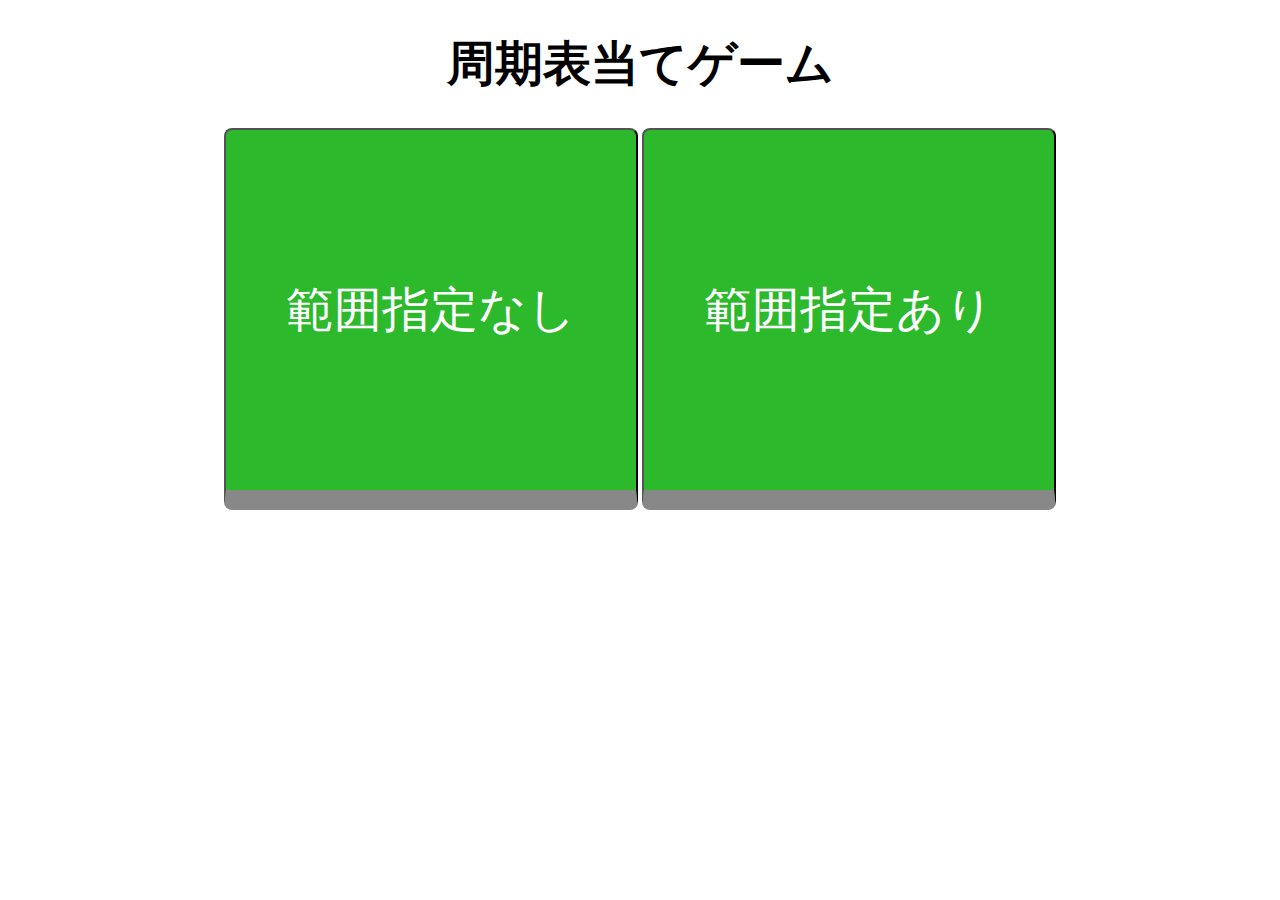
==== periodictable.html @ 38dbdc1e "Update periodictable.html" ====
<!DOCTYPE html>
<html lang="ja">
    <head>
        <link rel="shortcut icon" href="favicon.ico">
        <meta charset="UTF-8"/>
        <link rel="stylesheet" href="style.css">
        <title>周期表当てゲーム</title>

    </head>
    <body>
        <audio id="tadawav" src="tada.wav"preload="auto"></audio>
        <audio id="vanwav" src="van.wav"preload="auto"></audio>
        <script src="./javascript.js">
        </script>
        <div id="gamenn1">
            <h1 class="title">周期表当てゲーム</h1>
            <div class="buttontyuuou">
                <input type="button" value="範囲指定なし" class="btn1" onclick="button1click()"/>
                <input type="button" value="範囲指定あり" class="btn1" onclick="button2click()"/>
            </div>
        </div>
        <div id="gamenn2">
            <div class="hyou">
            <div id="matigaeta">間違えた数：0</div>
            <div id="seikaisita">正解した数：0</div>
            <div id="nokori">残り0問</div></div>
            <div class="wakusen">&nbsp;</div>
<br>        <div class="kotaediv">
                    <h3 class="setumei">正解するとここに表示されます</h3>
                    <h2 class="kotaebanngou" id="kotaebanngou">&nbsp;</h2>
                    <h1 class="kotae" id="kotae">&nbsp;</h1>
                    <h2 class="kotaename" id="kotaename">&nbsp;</h2>
            </div><div class="syuukihyou">
            <div style="display: inline-block; _display: inline; margin-right: 710px;">
            <input type="button" value=" 1 " class="btn21" onclick="clicknow('1')"/></div>
            <input type="button" value=" 2 " class="btn21" onclick="clicknow('2')"/><br>
            <input type="button" value=" 3 " class="btn21" onclick="clicknow('3')"/>
            <div style="display: inline-block; _display: inline; margin-right: 444px;">
            <input type="button" value=" 4 " class="btn21" onclick="clicknow('4')"/></div>
            <input type="button" value=" 5 " class="btn21" onclick="clicknow('5')"/>
            <input type="button" value=" 6 " class="btn21" onclick="clicknow('6')"/>
            <input type="button" value=" 7 " class="btn21" onclick="clicknow('7')"/>
            <input type="button" value=" 8 " class="btn21" onclick="clicknow('8')"/>
            <input type="button" value=" 9 " class="btn21" onclick="clicknow('9')"/>
            <input type="button" value="10 " class="btn22" onclick="clicknow('10')"/><br>
            <input type="button" value="11 " class="btn22" onclick="clicknow('11')"/>
            <div style="display: inline-block; _display: inline; margin-right: 445px;">
            <input type="button" value="12 " class="btn22" onclick="clicknow('12')"/></div>
            <input type="button" value="13 " class="btn22" onclick="clicknow('13')"/>
            <input type="button" value="14 " class="btn22" onclick="clicknow('14')"/>
            <input type="button" value="15 " class="btn22" onclick="clicknow('15')"/>
            <input type="button" value="16 " class="btn22" onclick="clicknow('16')"/>
            <input type="button" value="17 " class="btn22" onclick="clicknow('17')"/>
            <input type="button" value="18 " class="btn22" onclick="clicknow('18')"/><br>
            <input type="button" value="19 " class="btn22" onclick="clicknow('19')"/>
            <input type="button" value="20 " class="btn22" onclick="clicknow('20')"/>
            <input type="button" value="21 " class="btn22" onclick="clicknow('21')"/>
            <input type="button" value="22 " class="btn22" onclick="clicknow('22')"/>
            <input type="button" value="23 " class="btn22" onclick="clicknow('23')"/>
            <input type="button" value="24 " class="btn22" onclick="clicknow('24')"/>
            <input type="button" value="25 " class="btn22" onclick="clicknow('25')"/>
            <input type="button" value="26 " class="btn22" onclick="clicknow('26')"/>
            <input type="button" value="27 " class="btn22" onclick="clicknow('27')"/>
            <input type="button" value="28 " class="btn22" onclick="clicknow('28')"/>
            <input type="button" value="29 " class="btn22" onclick="clicknow('29')"/>
            <input type="button" value="30 " class="btn22" onclick="clicknow('30')"/>
            <input type="button" value="31 " class="btn22" onclick="clicknow('31')"/>
            <input type="button" value="32 " class="btn22" onclick="clicknow('32')"/>
            <input type="button" value="33 " class="btn22" onclick="clicknow('33')"/>
            <input type="button" value="34 " class="btn22" onclick="clicknow('34')"/>
            <input type="button" value="35 " class="btn22" onclick="clicknow('35')"/>
            <input type="button" value="36 " class="btn22" onclick="clicknow('36')"/><br>
            <input type="button" value="37 " class="btn22" onclick="clicknow('37')"/>
            <input type="button" value="38 " class="btn22" onclick="clicknow('38')"/>
            <input type="button" value="39 " class="btn22" onclick="clicknow('39')"/>
            <input type="button" value="40 " class="btn22" onclick="clicknow('40')"/>
            <input type="button" value="41 " class="btn22" onclick="clicknow('41')"/>
            <input type="button" value="42 " class="btn22" onclick="clicknow('42')"/>
            <input type="button" value="43 " class="btn22" onclick="clicknow('43')"/>
            <input type="button" value="44 " class="btn22" onclick="clicknow('44')"/>
            <input type="button" value="45 " class="btn22" onclick="clicknow('45')"/>
            <input type="button" value="46 " class="btn22" onclick="clicknow('46')"/>
            <input type="button" value="47 " class="btn22" onclick="clicknow('47')"/>
            <input type="button" value="48 " class="btn22" onclick="clicknow('48')"/>
            <input type="button" value="49 " class="btn22" onclick="clicknow('49')"/>
            <input type="button" value="50 " class="btn22" onclick="clicknow('50')"/>
            <input type="button" value="51 " class="btn22" onclick="clicknow('51')"/>
            <input type="button" value="52 " class="btn22" onclick="clicknow('52')"/>
            <input type="button" value="53 " class="btn22" onclick="clicknow('53')"/>
            <input type="button" value="54 " class="btn22" onclick="clicknow('54')"/><br>
            <input type="button" value="55 " class="btn22" onclick="clicknow('55')"/>
            <input type="button" value="56 " class="btn22" onclick="clicknow('56')"/>
            <input type="button" value="La " class="btn22r"/>
            <input type="button" value="72 " class="btn22" onclick="clicknow('72')"/>
            <input type="button" value="73 " class="btn22" onclick="clicknow('73')"/>
            <input type="button" value="74 " class="btn22" onclick="clicknow('74')"/>
            <input type="button" value="75 " class="btn22" onclick="clicknow('75')"/>
            <input type="button" value="76 " class="btn22" onclick="clicknow('76')"/>
            <input type="button" value="77 " class="btn22" onclick="clicknow('77')"/>
            <input type="button" value="78 " class="btn22" onclick="clicknow('78')"/>
            <input type="button" value="79 " class="btn22" onclick="clicknow('79')"/>
            <input type="button" value="80 " class="btn22" onclick="clicknow('80')"/>
            <input type="button" value="81 " class="btn22" onclick="clicknow('81')"/>
            <input type="button" value="82 " class="btn22" onclick="clicknow('82')"/>
            <input type="button" value="83 " class="btn22" onclick="clicknow('83')"/>
            <input type="button" value="84 " class="btn22" onclick="clicknow('84')"/>
            <input type="button" value="85 " class="btn22" onclick="clicknow('85')"/>
            <input type="button" value="86 " class="btn22" onclick="clicknow('86')"/><br>
            <input type="button" value="87 " class="btn22" onclick="clicknow('87')"/>
            <input type="button" value="88 " class="btn22" onclick="clicknow('88')"/>
            <input type="button" value="Ac " class="btn22r2" />
            <input type="button" value="104" class="btn2" onclick="clicknow('104')"/>
            <input type="button" value="105" class="btn2" onclick="clicknow('105')"/>
            <input type="button" value="106" class="btn2" onclick="clicknow('106')"/>
            <input type="button" value="107" class="btn2" onclick="clicknow('107')"/>
            <input type="button" value="108" class="btn2" onclick="clicknow('108')"/>
            <input type="button" value="109" class="btn2" onclick="clicknow('109')"/>
            <input type="button" value="110" class="btn2" onclick="clicknow('110')"/>
            <input type="button" value="111" class="btn2" onclick="clicknow('111')"/>
            <input type="button" value="112 " class="btn2" onclick="clicknow('112')"/>
            <input type="button" value="113" class="btn2" onclick="clicknow('113')"/>
            <input type="button" value="114" class="btn2" onclick="clicknow('114')"/>
            <input type="button" value="115 " class="btn2" onclick="clicknow('115')"/>
            <input type="button" value="116" class="btn2" onclick="clicknow('116')"/>
            <input type="button" value="117" class="btn2" onclick="clicknow('117')"/>
            <input type="button" value="118" class="btn2" onclick="clicknow('118')"/><br><br>
            <input type="button" value="57 " class="btn22rr" onclick="clicknow('57')"/>
            <input type="button" value="58 " class="btn22rr" onclick="clicknow('58')"/>
            <input type="button" value="59 " class="btn22rr" onclick="clicknow('59')"/>
            <input type="button" value="60 " class="btn22rr" onclick="clicknow('60')"/>
            <input type="button" value="61 " class="btn22rr" onclick="clicknow('61')"/>
            <input type="button" value="62 " class="btn22rr" onclick="clicknow('62')"/>
            <input type="button" value="63 " class="btn22rr" onclick="clicknow('63')"/>
            <input type="button" value="64 " class="btn22rr" onclick="clicknow('64')"/>
            <input type="button" value="65 " class="btn22rr" onclick="clicknow('65')"/>
            <input type="button" value="66 " class="btn22rr" onclick="clicknow('66')"/>
            <input type="button" value="67 " class="btn22rr" onclick="clicknow('67')"/>
            <input type="button" value="68 " class="btn22rr" onclick="clicknow('68')"/>
            <input type="button" value="69 " class="btn22rr" onclick="clicknow('69')"/>
            <input type="button" value="70 " class="btn22rr" onclick="clicknow('70')"/>
            <input type="button" value="71 " class="btn22rr" onclick="clicknow('71')"/><br>
            <input type="button" value="89 " class="btn22rr2" onclick="clicknow('89')"/>
            <input type="button" value="90 " class="btn22rr2" onclick="clicknow('90')"/>
            <input type="button" value="91 " class="btn22rr2" onclick="clicknow('91')"/>
            <input type="button" value="92 " class="btn22rr2" onclick="clicknow('92')"/>
            <input type="button" value="93 " class="btn22rr2" onclick="clicknow('93')"/>
            <input type="button" value="94 " class="btn22rr2" onclick="clicknow('94')"/>
            <input type="button" value="95 " class="btn22rr2" onclick="clicknow('95')"/>
            <input type="button" value="96 " class="btn22rr2" onclick="clicknow('96')"/>
            <input type="button" value="97 " class="btn22rr2" onclick="clicknow('97')"/>
            <input type="button" value="98 " class="btn22rr2" onclick="clicknow('98')"/>
            <input type="button" value="99 " class="btn22rr2" onclick="clicknow('99')"/>
            <input type="button" value="100" class="btn2r" onclick="clicknow('100')"/>
            <input type="button" value="101" class="btn2r" onclick="clicknow('101')"/>
            <input type="button" value="102" class="btn2r" onclick="clicknow('102')"/>
            <input type="button" value="103" class="btn2r" onclick="clicknow('103')"/><br>
            <a href="周期表当てゲーム.html" class="btn3">戻る</a>
            </div>
        </div>
        <div id="gamenn3">
            <h1 id="matigaeta2">間違えた数：0</h1>
            <h1 id="seikai2">正解した数：0</h1>
            <h1 id="jikan2">かかった時間：0時間0分0秒</h1>
            <a href="https://legrs.github.io/periodictable/periodictable.html" class="btn3">最初に戻る</a>
        </div>
    </body>
</html>
---- style.css ----
@charset "utf-8";



body{
	overflow:hidden;
}

.title{
    font-size: 300%;
    text-align: center;
}

.btn1{
    font-size:300%;
    margin:auto;
	display: inline;
	padding:80px 60px;
	color: #fff;
	text-decoration: none;
	text-align: center;
	line-height:200px;
	background-color: rgb(44, 185, 44);
	border-radius: 8px;
	transition: all 400ms;
	border-bottom: 20px solid #888;
	position:relative;
	top: 0px;

}
.btn1:hover{
	background-color: rgb(115, 194, 115);
	color:#555;
	cursor: pointer;
}
.btn1:active{
	border-bottom: 0px solid #888;
		position:relative;
	top: 20px;
	transition: all 100ms;
}


.buttontyuuou{
    text-align:center;
}

.btn2{
	margin: 0px 0px;
	padding:8px 6.4px;
	color: #fff;
	text-decoration: none;
	text-align: center;
	line-height:30px;
	background-color: #1e90ff;
	transition: background-color 300ms 0s;
	position:relative;
	top: 0px;

}
.btn2:hover{
	background-color: rgb(138, 202, 255);
	color:#555;
	cursor: pointer;
}
.btn2:active{
	position:relative;
	transition: all 100ms;
}

.btn21{
	margin: 0px 0px;
	padding:8px 10px;
	color: #fff;
	text-decoration: none;
	text-align: center;
	line-height:30px;
	background-color: #1e90ff;
	transition: background-color 300ms 0s;
	position:relative;
	top: 0px;

}
.btn21:hover{
	background-color: rgb(138, 202, 255);
	color:#555;
	cursor: pointer;
}
.btn21:active{
	position:relative;
	transition: all 100ms;
}

.btn22{
	margin: 0px 0px;
	padding:8px 8.2px;
	color: #fff;
	text-decoration: none;
	text-align: center;
	line-height:30px;
	background-color: #1e90ff;
	transition: background-color 300ms 0s;
	position:relative;
	top: 0px;

}
.btn22:hover{
	background-color: rgb(138, 202, 255);
	color:#555;
	cursor: pointer;
}
.btn22:active{
	position:relative;
	transition: all 100ms;
}

.btn3{
    font-size:100%;
    margin:auto;
	display: inline;
	padding:5px 10px;
	color: #fff;
	text-decoration: none;
	text-align: center;
	line-height:20px;
	background-color: rgb(44, 185, 44);
	border-radius: 4px;
	transition: all 400ms;
	border-bottom: 5px solid #888;
	position:relative;
	top: 5px;

}
.btn3:hover{
	background-color: rgb(115, 194, 115);
	color:#555;
	cursor: pointer;
}
.btn3:active{
	border-bottom: 0px solid #888;
		position:relative;
	top: 10px;
	transition: all 100ms;
}

.kotaediv{
	position: relative;
	left: 550px;
	bottom: 270px;
}

.kotae{
	font-size: 300%;
	position: relative;
	left: 75px;
}

.kotaebanngou{
	position: relative;
	top: 50px;
	left: 60px;
}
.kotaename{
	position: relative;
	font-size: 110%;
	left: 40px;
	bottom: 40px;
}

.syuukihyou{
	position: relative;
	bottom: 370px;
}

.btn22r{
	margin: 0px 0px;
	padding:8px 8.2px;
	color: #fff;
	text-decoration: none;
	text-align: center;
	line-height:30px;
	background-color: #c74242;
	transition: background-color 300ms 0s;
	position:relative;
	top: 0px;

}

.btn22rr{
	margin: 0px 0px;
	padding:8px 8.2px;
	color: #fff;
	text-decoration: none;
	text-align: center;
	line-height:30px;
	background-color: #c74242;
	transition: background-color 300ms 0s;
	position:relative;
	top: 0px;

}
.btn22rr:hover{
	background-color: #f2958d;
	color:#555;
	cursor: pointer;
}
.btn22rr:active{
	position:relative;
	transition: all 100ms;
}

.btn22r2{
	margin: 0px 0px;
	padding:8px 8.2px;
	color: #fff;
	text-decoration: none;
	text-align: center;
	line-height:30px;
	background-color: #3ebd42;
	transition: background-color 300ms 0s;
	position:relative;
	top: 0px;

}

.btn22rr2{
	margin: 0px 0px;
	padding:8px 8.2px;
	color: #fff;
	text-decoration: none;
	text-align: center;
	line-height:30px;
	background-color: #3ebd42;
	transition: background-color 300ms 0s;
	position:relative;
	top: 0px;

}
.btn22rr2:hover{
	background-color: #a5e6a7;
	color:#555;
	cursor: pointer;
}
.btn22rr2:active{
	position:relative;
	transition: all 100ms;
}

.btn2r{
	margin: 0px 0px;
	padding:8px 6.4px;
	color: #fff;
	text-decoration: none;
	text-align: center;
	line-height:30px;
	background-color: #3ebd42;
	transition: background-color 300ms 0s;
	position:relative;
	top: 0px;

}
.btn2r:hover{
	background-color: #a5e6a7;
	color:#555;
	cursor: pointer;
}
.btn2r:active{
	position:relative;
	transition: all 100ms;
}


#sakujo{
	position: relative;
	font-size: 200%;
	top: 30px;
	left: 200px;
}

.hyou{
	position: relative;
	left: 300px;
}

.setumei{

	position: relative;
	top: 60px;
}

.wakusen{
	position: relative;
	display: inline;
	size: 50%;
	border: 5px  solid #3defff;
	background-color: #3defff;
	left: 585px;
	bottom: 90px;
	padding: 40px 70px;
}
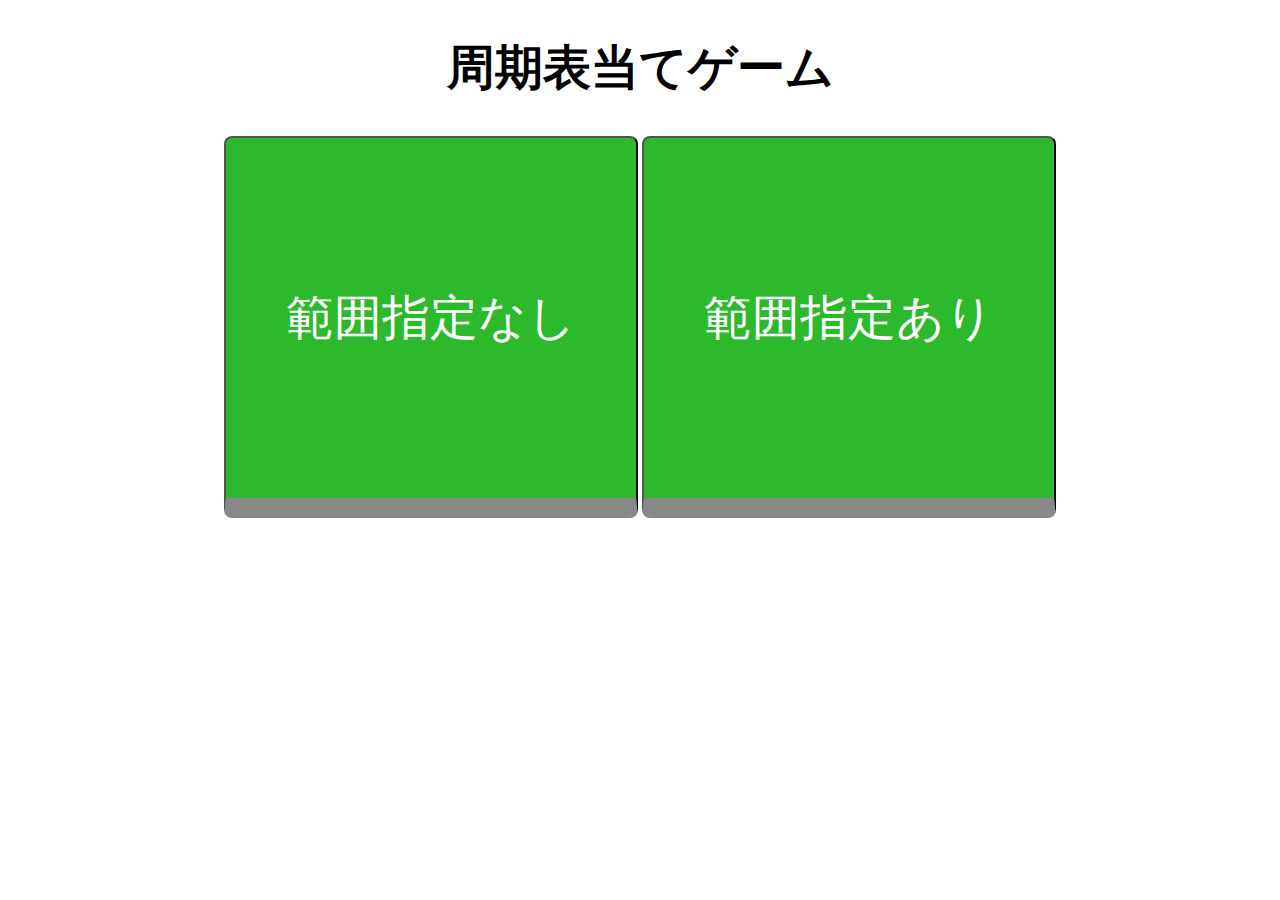
==== commit 73db01df: "Update periodictable.html" ====
--- a/periodictable.html
+++ b/periodictable.html
@@ -3,6 +3,7 @@
     <head>
         <link rel="shortcut icon" href="favicon.ico">
         <meta charset="UTF-8"/>
+        <link rel="stylesheet" href="sanitize.css">
         <link rel="stylesheet" href="style.css">
         <title>周期表当てゲーム</title>
 
@@ -154,7 +155,7 @@
             <input type="button" value="101" class="btn2r" onclick="clicknow('101')"/>
             <input type="button" value="102" class="btn2r" onclick="clicknow('102')"/>
             <input type="button" value="103" class="btn2r" onclick="clicknow('103')"/><br>
-            <a href="周期表当てゲーム.html" class="btn3">戻る</a>
+            <a href="https://legrs.github.io/periodictable/periodictable.html" class="btn3">戻る</a>
             </div>
         </div>
         <div id="gamenn3">
--- a/sanitize.css
+++ b/sanitize.css
@@ -0,0 +1,566 @@
+/* Document
+ * ========================================================================== */
+
+/**
+ * Add border box sizing in all browsers (opinionated).
+ */
+
+*,
+::before,
+::after {
+  box-sizing: border-box;
+}
+
+/**
+ * 1. Add text decoration inheritance in all browsers (opinionated).
+ * 2. Add vertical alignment inheritance in all browsers (opinionated).
+ */
+
+::before,
+::after {
+  text-decoration: inherit; /* 1 */
+  vertical-align: inherit; /* 2 */
+}
+
+/**
+ * 1. Use the default cursor in all browsers (opinionated).
+ * 2. Change the line height in all browsers (opinionated).
+ * 3. Use a 4-space tab width in all browsers (opinionated).
+ * 4. Remove the grey highlight on links in iOS (opinionated).
+ * 5. Prevent adjustments of font size after orientation changes in
+ *    IE on Windows Phone and in iOS.
+ * 6. Breaks words to prevent overflow in all browsers (opinionated).
+ */
+
+html {
+  cursor: default; /* 1 */
+  line-height: 1.5; /* 2 */
+  -moz-tab-size: 4; /* 3 */
+  tab-size: 4; /* 3 */
+  -webkit-tap-highlight-color: transparent /* 4 */;
+  -ms-text-size-adjust: 100%; /* 5 */
+  -webkit-text-size-adjust: 100%; /* 5 */
+  word-break: break-word; /* 6 */
+}
+
+/* Sections
+ * ========================================================================== */
+
+/**
+ * Remove the margin in all browsers (opinionated).
+ */
+
+body {
+  margin: 0;
+}
+
+/**
+ * Correct the font size and margin on `h1` elements within `section` and
+ * `article` contexts in Chrome, Edge, Firefox, and Safari.
+ */
+
+h1 {
+  font-size: 2em;
+  margin: 0.67em 0;
+}
+
+/* Grouping content
+ * ========================================================================== */
+
+/**
+ * Remove the margin on nested lists in Chrome, Edge, IE, and Safari.
+ */
+
+dl dl,
+dl ol,
+dl ul,
+ol dl,
+ul dl {
+  margin: 0;
+}
+
+/**
+ * Remove the margin on nested lists in Edge 18- and IE.
+ */
+
+ol ol,
+ol ul,
+ul ol,
+ul ul {
+  margin: 0;
+}
+
+/**
+ * 1. Add the correct sizing in Firefox.
+ * 2. Show the overflow in Edge 18- and IE.
+ */
+
+hr {
+  height: 0; /* 1 */
+  overflow: visible; /* 2 */
+}
+
+/**
+ * Add the correct display in IE.
+ */
+
+main {
+  display: block;
+}
+
+/**
+ * Remove the list style on navigation lists in all browsers (opinionated).
+ */
+
+nav ol,
+nav ul {
+  list-style: none;
+  padding: 0;
+}
+
+/**
+ * 1. Correct the inheritance and scaling of font size in all browsers.
+ * 2. Correct the odd `em` font sizing in all browsers.
+ */
+
+pre {
+  font-family: monospace, monospace; /* 1 */
+  font-size: 1em; /* 2 */
+}
+
+/* Text-level semantics
+ * ========================================================================== */
+
+/**
+ * Remove the gray background on active links in IE 10.
+ */
+
+a {
+  background-color: transparent;
+}
+
+/**
+ * Add the correct text decoration in Edge 18-, IE, and Safari.
+ */
+
+abbr[title] {
+  text-decoration: underline;
+  text-decoration: underline dotted;
+}
+
+/**
+ * Add the correct font weight in Chrome, Edge, and Safari.
+ */
+
+b,
+strong {
+  font-weight: bolder;
+}
+
+/**
+ * 1. Correct the inheritance and scaling of font size in all browsers.
+ * 2. Correct the odd `em` font sizing in all browsers.
+ */
+
+code,
+kbd,
+samp {
+  font-family: monospace, monospace; /* 1 */
+  font-size: 1em; /* 2 */
+}
+
+/**
+ * Add the correct font size in all browsers.
+ */
+
+small {
+  font-size: 80%;
+}
+
+/* Embedded content
+ * ========================================================================== */
+
+/*
+ * Change the alignment on media elements in all browsers (opinionated).
+ */
+
+audio,
+canvas,
+iframe,
+img,
+svg,
+video {
+  vertical-align: middle;
+}
+
+/**
+ * Add the correct display in IE 9-.
+ */
+
+audio,
+video {
+  display: inline-block;
+}
+
+/**
+ * Add the correct display in iOS 4-7.
+ */
+
+audio:not([controls]) {
+  display: none;
+  height: 0;
+}
+
+/**
+ * Remove the border on iframes in all browsers (opinionated).
+ */
+
+iframe {
+  border-style: none;
+}
+
+/**
+ * Remove the border on images within links in IE 10-.
+ */
+
+img {
+  border-style: none;
+}
+
+/**
+ * Change the fill color to match the text color in all browsers (opinionated).
+ */
+
+svg:not([fill]) {
+  fill: currentColor;
+}
+
+/**
+ * Hide the overflow in IE.
+ */
+
+svg:not(:root) {
+  overflow: hidden;
+}
+
+/* Tabular data
+ * ========================================================================== */
+
+/**
+ * Collapse border spacing in all browsers (opinionated).
+ */
+
+table {
+  border-collapse: collapse;
+}
+
+/* Forms
+ * ========================================================================== */
+
+/**
+ * Remove the margin on controls in Safari.
+ */
+
+button,
+input,
+select {
+  margin: 0;
+}
+
+/**
+ * 1. Show the overflow in IE.
+ * 2. Remove the inheritance of text transform in Edge 18-, Firefox, and IE.
+ */
+
+button {
+  overflow: visible; /* 1 */
+  text-transform: none; /* 2 */
+}
+
+/**
+ * Correct the inability to style buttons in iOS and Safari.
+ */
+
+button,
+[type="button"],
+[type="reset"],
+[type="submit"] {
+  -webkit-appearance: button;
+}
+
+/**
+ * 1. Change the inconsistent appearance in all browsers (opinionated).
+ * 2. Correct the padding in Firefox.
+ */
+
+fieldset {
+  border: 1px solid #a0a0a0; /* 1 */
+  padding: 0.35em 0.75em 0.625em; /* 2 */
+}
+
+/**
+ * Show the overflow in Edge 18- and IE.
+ */
+
+input {
+  overflow: visible;
+}
+
+/**
+ * 1. Correct the text wrapping in Edge 18- and IE.
+ * 2. Correct the color inheritance from `fieldset` elements in IE.
+ */
+
+legend {
+  color: inherit; /* 2 */
+  display: table; /* 1 */
+  max-width: 100%; /* 1 */
+  white-space: normal; /* 1 */
+}
+
+/**
+ * 1. Add the correct display in Edge 18- and IE.
+ * 2. Add the correct vertical alignment in Chrome, Edge, and Firefox.
+ */
+
+progress {
+  display: inline-block; /* 1 */
+  vertical-align: baseline; /* 2 */
+}
+
+/**
+ * Remove the inheritance of text transform in Firefox.
+ */
+
+select {
+  text-transform: none;
+}
+
+/**
+ * 1. Remove the margin in Firefox and Safari.
+ * 2. Remove the default vertical scrollbar in IE.
+ * 3. Change the resize direction in all browsers (opinionated).
+ */
+
+textarea {
+  margin: 0; /* 1 */
+  overflow: auto; /* 2 */
+  resize: vertical; /* 3 */
+}
+
+/**
+ * Remove the padding in IE 10-.
+ */
+
+[type="checkbox"],
+[type="radio"] {
+  padding: 0;
+}
+
+/**
+ * 1. Correct the odd appearance in Chrome, Edge, and Safari.
+ * 2. Correct the outline style in Safari.
+ */
+
+[type="search"] {
+  -webkit-appearance: textfield; /* 1 */
+  outline-offset: -2px; /* 2 */
+}
+
+/**
+ * Correct the cursor style of increment and decrement buttons in Safari.
+ */
+
+::-webkit-inner-spin-button,
+::-webkit-outer-spin-button {
+  height: auto;
+}
+
+/**
+ * Correct the text style of placeholders in Chrome, Edge, and Safari.
+ */
+
+::-webkit-input-placeholder {
+  color: inherit;
+  opacity: 0.54;
+}
+
+/**
+ * Remove the inner padding in Chrome, Edge, and Safari on macOS.
+ */
+
+::-webkit-search-decoration {
+  -webkit-appearance: none;
+}
+
+/**
+ * 1. Correct the inability to style upload buttons in iOS and Safari.
+ * 2. Change font properties to `inherit` in Safari.
+ */
+
+::-webkit-file-upload-button {
+  -webkit-appearance: button; /* 1 */
+  font: inherit; /* 2 */
+}
+
+/**
+ * Remove the inner border and padding of focus outlines in Firefox.
+ */
+
+::-moz-focus-inner {
+  border-style: none;
+  padding: 0;
+}
+
+/**
+ * Restore the focus outline styles unset by the previous rule in Firefox.
+ */
+
+:-moz-focusring {
+  outline: 1px dotted ButtonText;
+}
+
+/**
+ * Remove the additional :invalid styles in Firefox.
+ */
+
+:-moz-ui-invalid {
+  box-shadow: none;
+}
+
+/* Interactive
+ * ========================================================================== */
+
+/*
+ * Add the correct display in Edge 18- and IE.
+ */
+
+details {
+  display: block;
+}
+
+/*
+ * Add the correct styles in Edge 18-, IE, and Safari.
+ */
+
+dialog {
+  background-color: white;
+  border: solid;
+  color: black;
+  display: block;
+  height: -moz-fit-content;
+  height: -webkit-fit-content;
+  height: fit-content;
+  left: 0;
+  margin: auto;
+  padding: 1em;
+  position: absolute;
+  right: 0;
+  width: -moz-fit-content;
+  width: -webkit-fit-content;
+  width: fit-content;
+}
+
+dialog:not([open]) {
+  display: none;
+}
+
+/*
+ * Add the correct display in all browsers.
+ */
+
+summary {
+  display: list-item;
+}
+
+/* Scripting
+ * ========================================================================== */
+
+/**
+ * Add the correct display in IE 9-.
+ */
+
+canvas {
+  display: inline-block;
+}
+
+/**
+ * Add the correct display in IE.
+ */
+
+template {
+  display: none;
+}
+
+/* User interaction
+ * ========================================================================== */
+
+/*
+ * 1. Remove the tapping delay in IE 10.
+ * 2. Remove the tapping delay on clickable elements
+      in all browsers (opinionated).
+ */
+
+a,
+area,
+button,
+input,
+label,
+select,
+summary,
+textarea,
+[tabindex] {
+  -ms-touch-action: manipulation; /* 1 */
+  touch-action: manipulation; /* 2 */
+}
+
+/**
+ * Add the correct display in IE 10-.
+ */
+
+[hidden] {
+  display: none;
+}
+
+/* Accessibility
+ * ========================================================================== */
+
+/**
+ * Change the cursor on busy elements in all browsers (opinionated).
+ */
+
+[aria-busy="true"] {
+  cursor: progress;
+}
+
+/*
+ * Change the cursor on control elements in all browsers (opinionated).
+ */
+
+[aria-controls] {
+  cursor: pointer;
+}
+
+/*
+ * Change the cursor on disabled, not-editable, or otherwise
+ * inoperable elements in all browsers (opinionated).
+ */
+
+[aria-disabled="true"],
+[disabled] {
+  cursor: not-allowed;
+}
+
+/*
+ * Change the display on visually hidden accessible elements
+ * in all browsers (opinionated).
+ */
+
+[aria-hidden="false"][hidden] {
+  display: initial;
+}
+
+[aria-hidden="false"][hidden]:not(:focus) {
+  clip: rect(0, 0, 0, 0);
+  position: absolute;
+}
--- a/style.css
+++ b/style.css
@@ -72,6 +72,7 @@
 	margin: 0px 0px;
 	padding:8px 10px;
 	color: #fff;
+	border-radius: 0px;
 	text-decoration: none;
 	text-align: center;
 	line-height:30px;
@@ -95,6 +96,7 @@
 	margin: 0px 0px;
 	padding:8px 8.2px;
 	color: #fff;
+	border-radius: 0px;
 	text-decoration: none;
 	text-align: center;
 	line-height:30px;
@@ -173,6 +175,7 @@
 }
 
 .btn22r{
+	border-radius: 0px;
 	margin: 0px 0px;
 	padding:8px 8.2px;
 	color: #fff;
@@ -187,6 +190,7 @@
 }
 
 .btn22rr{
+	border-radius: 0px;
 	margin: 0px 0px;
 	padding:8px 8.2px;
 	color: #fff;
@@ -210,6 +214,7 @@
 }
 
 .btn22r2{
+	border-radius: 0px;
 	margin: 0px 0px;
 	padding:8px 8.2px;
 	color: #fff;
@@ -224,6 +229,7 @@
 }
 
 .btn22rr2{
+	border-radius: 0px;
 	margin: 0px 0px;
 	padding:8px 8.2px;
 	color: #fff;
@@ -247,6 +253,7 @@
 }
 
 .btn2r{
+	border-radius: 0px;
 	margin: 0px 0px;
 	padding:8px 6.4px;
 	color: #fff;
@@ -297,4 +304,4 @@
 	left: 585px;
 	bottom: 90px;
 	padding: 40px 70px;
-}+}
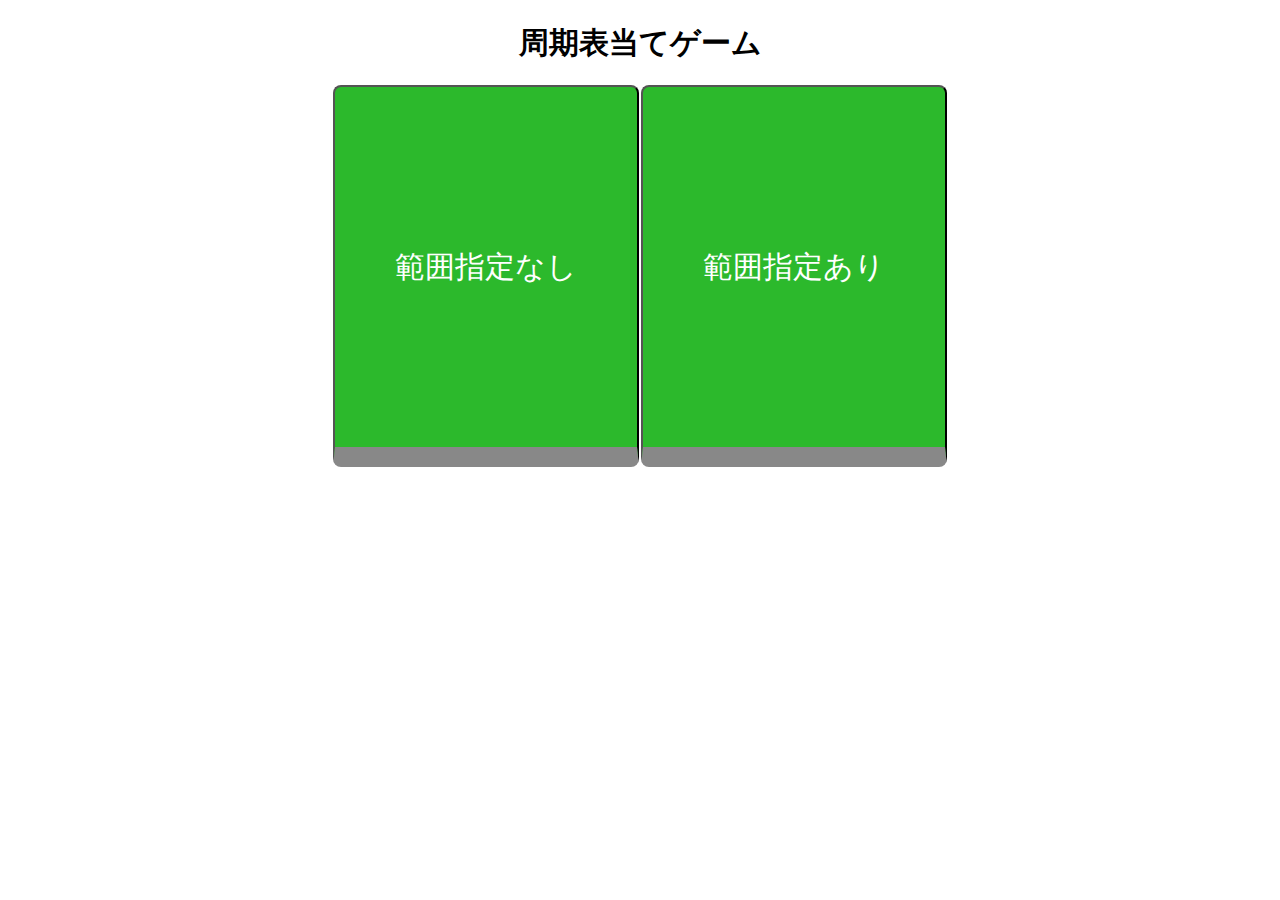
==== commit 90e4bd3e: "Update periodictable.html" ====
--- a/periodictable.html
+++ b/periodictable.html
@@ -32,11 +32,11 @@
                     <h1 class="kotae" id="kotae">&nbsp;</h1>
                     <h2 class="kotaename" id="kotaename">&nbsp;</h2>
             </div><div class="syuukihyou">
-            <div style="display: inline-block; _display: inline; margin-right: 710px;">
+            <div style="display: inline-block; _display: inline; margin-right: 67.7rem;">
             <input type="button" value=" 1 " class="btn21" onclick="clicknow('1')"/></div>
             <input type="button" value=" 2 " class="btn21" onclick="clicknow('2')"/><br>
             <input type="button" value=" 3 " class="btn21" onclick="clicknow('3')"/>
-            <div style="display: inline-block; _display: inline; margin-right: 444px;">
+            <div style="display: inline-block; _display: inline; margin-right: 42.3rem;">
             <input type="button" value=" 4 " class="btn21" onclick="clicknow('4')"/></div>
             <input type="button" value=" 5 " class="btn21" onclick="clicknow('5')"/>
             <input type="button" value=" 6 " class="btn21" onclick="clicknow('6')"/>
@@ -45,7 +45,7 @@
             <input type="button" value=" 9 " class="btn21" onclick="clicknow('9')"/>
             <input type="button" value="10 " class="btn22" onclick="clicknow('10')"/><br>
             <input type="button" value="11 " class="btn22" onclick="clicknow('11')"/>
-            <div style="display: inline-block; _display: inline; margin-right: 445px;">
+            <div style="display: inline-block; _display: inline; margin-right: 42.4rem;">
             <input type="button" value="12 " class="btn22" onclick="clicknow('12')"/></div>
             <input type="button" value="13 " class="btn22" onclick="clicknow('13')"/>
             <input type="button" value="14 " class="btn22" onclick="clicknow('14')"/>
--- a/style.css
+++ b/style.css
@@ -1,6 +1,8 @@
 @charset "utf-8";
 
-
+html {
+  font-size: 10px;
+}
 
 body{
 	overflow:hidden;
@@ -15,15 +17,15 @@
     font-size:300%;
     margin:auto;
 	display: inline;
-	padding:80px 60px;
-	color: #fff;
-	text-decoration: none;
-	text-align: center;
-	line-height:200px;
+	padding:8rem 6rem;
+	color: #fff;
+	text-decoration: none;
+	text-align: center;
+	line-height:20rem;
 	background-color: rgb(44, 185, 44);
-	border-radius: 8px;
+	border-radius: 0.8rem;
 	transition: all 400ms;
-	border-bottom: 20px solid #888;
+	border-bottom: 2rem solid #888;
 	position:relative;
 	top: 0px;
 
@@ -47,12 +49,13 @@
 
 .btn2{
 	margin: 0px 0px;
-	padding:8px 6.4px;
-	color: #fff;
-	text-decoration: none;
-	text-align: center;
-	line-height:30px;
+	padding:0.8rem 0.64rem;
+	color: #fff;
+	text-decoration: none;
+	text-align: center;
+	line-height:3rem;
 	background-color: #1e90ff;
+	border-radius:0px;
 	transition: background-color 300ms 0s;
 	position:relative;
 	top: 0px;
@@ -70,12 +73,12 @@
 
 .btn21{
 	margin: 0px 0px;
-	padding:8px 10px;
-	color: #fff;
-	border-radius: 0px;
-	text-decoration: none;
-	text-align: center;
-	line-height:30px;
+	padding:0.8rem 1rem;
+	color: #fff;
+	border-radius: 0px;
+	text-decoration: none;
+	text-align: center;
+	line-height:3rem;
 	background-color: #1e90ff;
 	transition: background-color 300ms 0s;
 	position:relative;
@@ -94,12 +97,12 @@
 
 .btn22{
 	margin: 0px 0px;
-	padding:8px 8.2px;
-	color: #fff;
-	border-radius: 0px;
-	text-decoration: none;
-	text-align: center;
-	line-height:30px;
+	padding:0.8rem 0.82rem;
+	color: #fff;
+	border-radius: 0px;
+	text-decoration: none;
+	text-align: center;
+	line-height:3rem;
 	background-color: #1e90ff;
 	transition: background-color 300ms 0s;
 	position:relative;
@@ -120,17 +123,17 @@
     font-size:100%;
     margin:auto;
 	display: inline;
-	padding:5px 10px;
-	color: #fff;
-	text-decoration: none;
-	text-align: center;
-	line-height:20px;
+	padding:0.5rem 1rem;
+	color: #fff;
+	text-decoration: none;
+	text-align: center;
+	line-height:2rem;
 	background-color: rgb(44, 185, 44);
-	border-radius: 4px;
+	border-radius: 0.4rem;
 	transition: all 400ms;
-	border-bottom: 5px solid #888;
-	position:relative;
-	top: 5px;
+	border-bottom: 0.5rem solid #888;
+	position:relative;
+	top:0.5rem;
 
 }
 .btn3:hover{
@@ -141,47 +144,49 @@
 .btn3:active{
 	border-bottom: 0px solid #888;
 		position:relative;
-	top: 10px;
+	top: 1rem;
 	transition: all 100ms;
 }
 
 .kotaediv{
 	position: relative;
-	left: 550px;
-	bottom: 270px;
+	left: 55rem;
+	bottom: 20rem;
 }
 
 .kotae{
-	font-size: 300%;
-	position: relative;
-	left: 75px;
+	font-size: 400%;
+	position: relative;
+	left: 7.5rem;
+	bottom: 4rem;
 }
 
 .kotaebanngou{
-	position: relative;
-	top: 50px;
-	left: 60px;
+	font-size: 170%;
+	position: relative;
+	bottom: 2rem;
+	left: 6rem;
 }
 .kotaename{
 	position: relative;
-	font-size: 110%;
-	left: 40px;
-	bottom: 40px;
+	font-size: 170%;
+	left: 3rem;
+	bottom: 6rem;
 }
 
 .syuukihyou{
 	position: relative;
-	bottom: 370px;
+	bottom: 32rem;
 }
 
 .btn22r{
 	border-radius: 0px;
 	margin: 0px 0px;
-	padding:8px 8.2px;
-	color: #fff;
-	text-decoration: none;
-	text-align: center;
-	line-height:30px;
+	padding:0.8rem 0.82rem;
+	color: #fff;
+	text-decoration: none;
+	text-align: center;
+	line-height:3rem;
 	background-color: #c74242;
 	transition: background-color 300ms 0s;
 	position:relative;
@@ -192,11 +197,11 @@
 .btn22rr{
 	border-radius: 0px;
 	margin: 0px 0px;
-	padding:8px 8.2px;
-	color: #fff;
-	text-decoration: none;
-	text-align: center;
-	line-height:30px;
+	padding:0.8rem 0.82rem;
+	color: #fff;
+	text-decoration: none;
+	text-align: center;
+	line-height:3rem;
 	background-color: #c74242;
 	transition: background-color 300ms 0s;
 	position:relative;
@@ -216,11 +221,11 @@
 .btn22r2{
 	border-radius: 0px;
 	margin: 0px 0px;
-	padding:8px 8.2px;
-	color: #fff;
-	text-decoration: none;
-	text-align: center;
-	line-height:30px;
+	padding:0.8rem 0.82rem;
+	color: #fff;
+	text-decoration: none;
+	text-align: center;
+	line-height:3rem;
 	background-color: #3ebd42;
 	transition: background-color 300ms 0s;
 	position:relative;
@@ -231,11 +236,11 @@
 .btn22rr2{
 	border-radius: 0px;
 	margin: 0px 0px;
-	padding:8px 8.2px;
-	color: #fff;
-	text-decoration: none;
-	text-align: center;
-	line-height:30px;
+	padding:0.8rem 0.82rem;
+	color: #fff;
+	text-decoration: none;
+	text-align: center;
+	line-height:3rem;
 	background-color: #3ebd42;
 	transition: background-color 300ms 0s;
 	position:relative;
@@ -255,11 +260,11 @@
 .btn2r{
 	border-radius: 0px;
 	margin: 0px 0px;
-	padding:8px 6.4px;
-	color: #fff;
-	text-decoration: none;
-	text-align: center;
-	line-height:30px;
+	padding:0.8rem 0.64rem;
+	color: #fff;
+	text-decoration: none;
+	text-align: center;
+	line-height:3rem;
 	background-color: #3ebd42;
 	transition: background-color 300ms 0s;
 	position:relative;
@@ -279,20 +284,22 @@
 
 #sakujo{
 	position: relative;
+	font-size: 300%;
+	top: 3rem;
+	left: 20rem;
+}
+
+.hyou{
 	font-size: 200%;
-	top: 30px;
-	left: 200px;
-}
-
-.hyou{
-	position: relative;
-	left: 300px;
+	position: relative;
+	left: 20rem;
+	top: 2rem;
 }
 
 .setumei{
 
 	position: relative;
-	top: 60px;
+	top: 0rem;
 }
 
 .wakusen{
@@ -301,7 +308,7 @@
 	size: 50%;
 	border: 5px  solid #3defff;
 	background-color: #3defff;
-	left: 585px;
-	bottom: 90px;
-	padding: 40px 70px;
-}
+	left: 56rem;
+	bottom: 11rem;
+	padding: 5rem 7rem;
+}
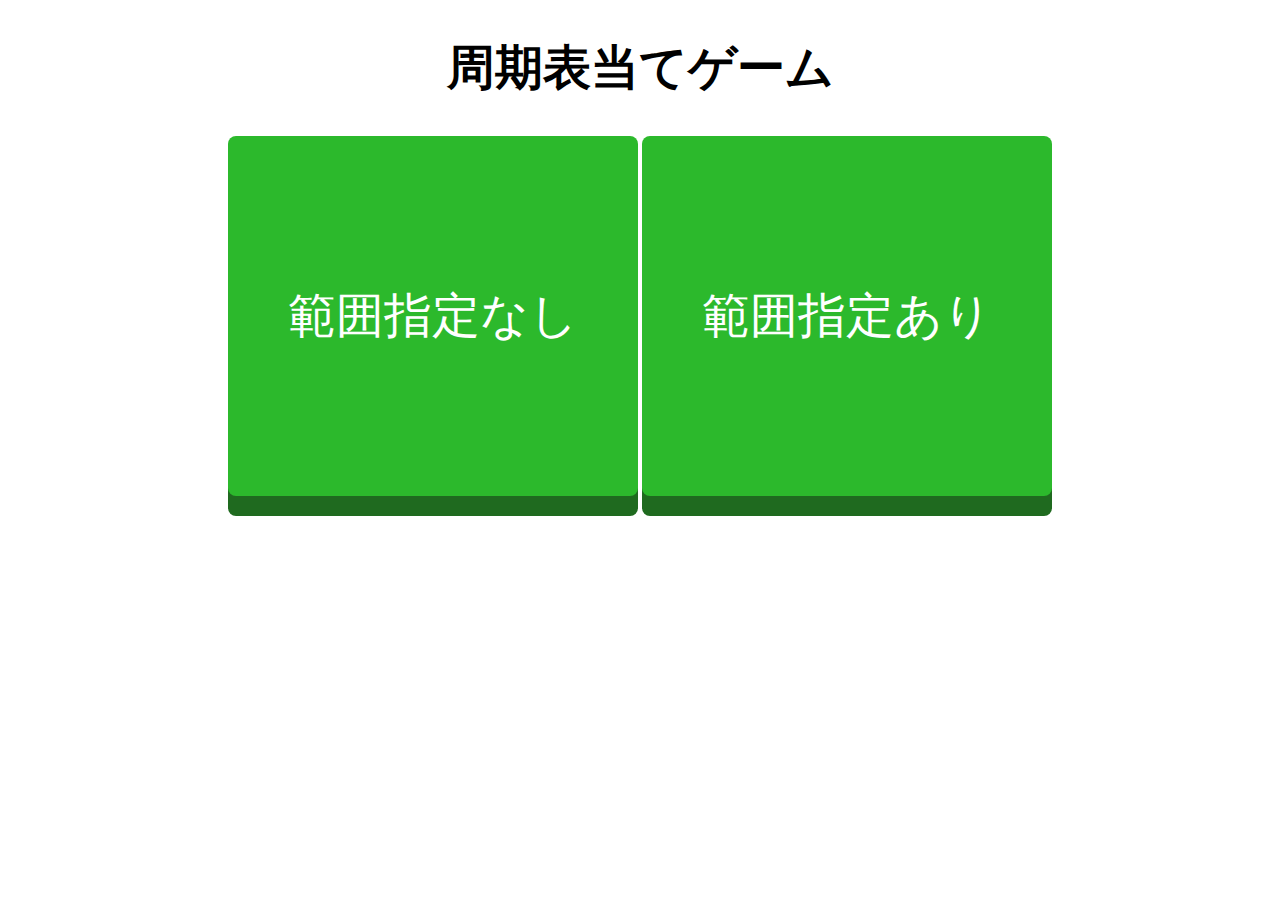
==== commit 7f689a24: "Update periodictable.html" ====
--- a/periodictable.html
+++ b/periodictable.html
@@ -32,129 +32,182 @@
                     <h1 class="kotae" id="kotae">&nbsp;</h1>
                     <h2 class="kotaename" id="kotaename">&nbsp;</h2>
             </div><div class="syuukihyou">
-            <div style="display: inline-block; _display: inline; margin-right: 67.7rem;">
-            <input type="button" value=" 1 " class="btn21" onclick="clicknow('1')"/></div>
-            <input type="button" value=" 2 " class="btn21" onclick="clicknow('2')"/><br>
-            <input type="button" value=" 3 " class="btn21" onclick="clicknow('3')"/>
-            <div style="display: inline-block; _display: inline; margin-right: 42.3rem;">
-            <input type="button" value=" 4 " class="btn21" onclick="clicknow('4')"/></div>
-            <input type="button" value=" 5 " class="btn21" onclick="clicknow('5')"/>
-            <input type="button" value=" 6 " class="btn21" onclick="clicknow('6')"/>
-            <input type="button" value=" 7 " class="btn21" onclick="clicknow('7')"/>
-            <input type="button" value=" 8 " class="btn21" onclick="clicknow('8')"/>
-            <input type="button" value=" 9 " class="btn21" onclick="clicknow('9')"/>
-            <input type="button" value="10 " class="btn22" onclick="clicknow('10')"/><br>
-            <input type="button" value="11 " class="btn22" onclick="clicknow('11')"/>
-            <div style="display: inline-block; _display: inline; margin-right: 42.4rem;">
-            <input type="button" value="12 " class="btn22" onclick="clicknow('12')"/></div>
-            <input type="button" value="13 " class="btn22" onclick="clicknow('13')"/>
-            <input type="button" value="14 " class="btn22" onclick="clicknow('14')"/>
-            <input type="button" value="15 " class="btn22" onclick="clicknow('15')"/>
-            <input type="button" value="16 " class="btn22" onclick="clicknow('16')"/>
-            <input type="button" value="17 " class="btn22" onclick="clicknow('17')"/>
-            <input type="button" value="18 " class="btn22" onclick="clicknow('18')"/><br>
-            <input type="button" value="19 " class="btn22" onclick="clicknow('19')"/>
-            <input type="button" value="20 " class="btn22" onclick="clicknow('20')"/>
-            <input type="button" value="21 " class="btn22" onclick="clicknow('21')"/>
-            <input type="button" value="22 " class="btn22" onclick="clicknow('22')"/>
-            <input type="button" value="23 " class="btn22" onclick="clicknow('23')"/>
-            <input type="button" value="24 " class="btn22" onclick="clicknow('24')"/>
-            <input type="button" value="25 " class="btn22" onclick="clicknow('25')"/>
-            <input type="button" value="26 " class="btn22" onclick="clicknow('26')"/>
-            <input type="button" value="27 " class="btn22" onclick="clicknow('27')"/>
-            <input type="button" value="28 " class="btn22" onclick="clicknow('28')"/>
-            <input type="button" value="29 " class="btn22" onclick="clicknow('29')"/>
-            <input type="button" value="30 " class="btn22" onclick="clicknow('30')"/>
-            <input type="button" value="31 " class="btn22" onclick="clicknow('31')"/>
-            <input type="button" value="32 " class="btn22" onclick="clicknow('32')"/>
-            <input type="button" value="33 " class="btn22" onclick="clicknow('33')"/>
-            <input type="button" value="34 " class="btn22" onclick="clicknow('34')"/>
-            <input type="button" value="35 " class="btn22" onclick="clicknow('35')"/>
-            <input type="button" value="36 " class="btn22" onclick="clicknow('36')"/><br>
-            <input type="button" value="37 " class="btn22" onclick="clicknow('37')"/>
-            <input type="button" value="38 " class="btn22" onclick="clicknow('38')"/>
-            <input type="button" value="39 " class="btn22" onclick="clicknow('39')"/>
-            <input type="button" value="40 " class="btn22" onclick="clicknow('40')"/>
-            <input type="button" value="41 " class="btn22" onclick="clicknow('41')"/>
-            <input type="button" value="42 " class="btn22" onclick="clicknow('42')"/>
-            <input type="button" value="43 " class="btn22" onclick="clicknow('43')"/>
-            <input type="button" value="44 " class="btn22" onclick="clicknow('44')"/>
-            <input type="button" value="45 " class="btn22" onclick="clicknow('45')"/>
-            <input type="button" value="46 " class="btn22" onclick="clicknow('46')"/>
-            <input type="button" value="47 " class="btn22" onclick="clicknow('47')"/>
-            <input type="button" value="48 " class="btn22" onclick="clicknow('48')"/>
-            <input type="button" value="49 " class="btn22" onclick="clicknow('49')"/>
-            <input type="button" value="50 " class="btn22" onclick="clicknow('50')"/>
-            <input type="button" value="51 " class="btn22" onclick="clicknow('51')"/>
-            <input type="button" value="52 " class="btn22" onclick="clicknow('52')"/>
-            <input type="button" value="53 " class="btn22" onclick="clicknow('53')"/>
-            <input type="button" value="54 " class="btn22" onclick="clicknow('54')"/><br>
-            <input type="button" value="55 " class="btn22" onclick="clicknow('55')"/>
-            <input type="button" value="56 " class="btn22" onclick="clicknow('56')"/>
-            <input type="button" value="La " class="btn22r"/>
-            <input type="button" value="72 " class="btn22" onclick="clicknow('72')"/>
-            <input type="button" value="73 " class="btn22" onclick="clicknow('73')"/>
-            <input type="button" value="74 " class="btn22" onclick="clicknow('74')"/>
-            <input type="button" value="75 " class="btn22" onclick="clicknow('75')"/>
-            <input type="button" value="76 " class="btn22" onclick="clicknow('76')"/>
-            <input type="button" value="77 " class="btn22" onclick="clicknow('77')"/>
-            <input type="button" value="78 " class="btn22" onclick="clicknow('78')"/>
-            <input type="button" value="79 " class="btn22" onclick="clicknow('79')"/>
-            <input type="button" value="80 " class="btn22" onclick="clicknow('80')"/>
-            <input type="button" value="81 " class="btn22" onclick="clicknow('81')"/>
-            <input type="button" value="82 " class="btn22" onclick="clicknow('82')"/>
-            <input type="button" value="83 " class="btn22" onclick="clicknow('83')"/>
-            <input type="button" value="84 " class="btn22" onclick="clicknow('84')"/>
-            <input type="button" value="85 " class="btn22" onclick="clicknow('85')"/>
-            <input type="button" value="86 " class="btn22" onclick="clicknow('86')"/><br>
-            <input type="button" value="87 " class="btn22" onclick="clicknow('87')"/>
-            <input type="button" value="88 " class="btn22" onclick="clicknow('88')"/>
-            <input type="button" value="Ac " class="btn22r2" />
-            <input type="button" value="104" class="btn2" onclick="clicknow('104')"/>
-            <input type="button" value="105" class="btn2" onclick="clicknow('105')"/>
-            <input type="button" value="106" class="btn2" onclick="clicknow('106')"/>
-            <input type="button" value="107" class="btn2" onclick="clicknow('107')"/>
-            <input type="button" value="108" class="btn2" onclick="clicknow('108')"/>
-            <input type="button" value="109" class="btn2" onclick="clicknow('109')"/>
-            <input type="button" value="110" class="btn2" onclick="clicknow('110')"/>
-            <input type="button" value="111" class="btn2" onclick="clicknow('111')"/>
-            <input type="button" value="112 " class="btn2" onclick="clicknow('112')"/>
-            <input type="button" value="113" class="btn2" onclick="clicknow('113')"/>
-            <input type="button" value="114" class="btn2" onclick="clicknow('114')"/>
-            <input type="button" value="115 " class="btn2" onclick="clicknow('115')"/>
-            <input type="button" value="116" class="btn2" onclick="clicknow('116')"/>
-            <input type="button" value="117" class="btn2" onclick="clicknow('117')"/>
-            <input type="button" value="118" class="btn2" onclick="clicknow('118')"/><br><br>
-            <input type="button" value="57 " class="btn22rr" onclick="clicknow('57')"/>
-            <input type="button" value="58 " class="btn22rr" onclick="clicknow('58')"/>
-            <input type="button" value="59 " class="btn22rr" onclick="clicknow('59')"/>
-            <input type="button" value="60 " class="btn22rr" onclick="clicknow('60')"/>
-            <input type="button" value="61 " class="btn22rr" onclick="clicknow('61')"/>
-            <input type="button" value="62 " class="btn22rr" onclick="clicknow('62')"/>
-            <input type="button" value="63 " class="btn22rr" onclick="clicknow('63')"/>
-            <input type="button" value="64 " class="btn22rr" onclick="clicknow('64')"/>
-            <input type="button" value="65 " class="btn22rr" onclick="clicknow('65')"/>
-            <input type="button" value="66 " class="btn22rr" onclick="clicknow('66')"/>
-            <input type="button" value="67 " class="btn22rr" onclick="clicknow('67')"/>
-            <input type="button" value="68 " class="btn22rr" onclick="clicknow('68')"/>
-            <input type="button" value="69 " class="btn22rr" onclick="clicknow('69')"/>
-            <input type="button" value="70 " class="btn22rr" onclick="clicknow('70')"/>
-            <input type="button" value="71 " class="btn22rr" onclick="clicknow('71')"/><br>
-            <input type="button" value="89 " class="btn22rr2" onclick="clicknow('89')"/>
-            <input type="button" value="90 " class="btn22rr2" onclick="clicknow('90')"/>
-            <input type="button" value="91 " class="btn22rr2" onclick="clicknow('91')"/>
-            <input type="button" value="92 " class="btn22rr2" onclick="clicknow('92')"/>
-            <input type="button" value="93 " class="btn22rr2" onclick="clicknow('93')"/>
-            <input type="button" value="94 " class="btn22rr2" onclick="clicknow('94')"/>
-            <input type="button" value="95 " class="btn22rr2" onclick="clicknow('95')"/>
-            <input type="button" value="96 " class="btn22rr2" onclick="clicknow('96')"/>
-            <input type="button" value="97 " class="btn22rr2" onclick="clicknow('97')"/>
-            <input type="button" value="98 " class="btn22rr2" onclick="clicknow('98')"/>
-            <input type="button" value="99 " class="btn22rr2" onclick="clicknow('99')"/>
-            <input type="button" value="100" class="btn2r" onclick="clicknow('100')"/>
-            <input type="button" value="101" class="btn2r" onclick="clicknow('101')"/>
-            <input type="button" value="102" class="btn2r" onclick="clicknow('102')"/>
-            <input type="button" value="103" class="btn2r" onclick="clicknow('103')"/><br>
+                <table >
+                    <tr>
+                        <td onclick="clicknow('1')" class="btn4">1</td>
+                        <td class="tdkuuhaku"></td><!-- 1 -->
+                        <td class="tdkuuhaku"></td><!-- 2 -->
+                        <td class="tdkuuhaku"></td><!-- 3 -->
+                        <td class="tdkuuhaku"></td><!-- 4 -->
+                        <td class="tdkuuhaku"></td><!-- 5 -->
+                        <td class="tdkuuhaku"></td><!-- 6 -->
+                        <td class="tdkuuhaku"></td><!-- 7 -->
+                        <td class="tdkuuhaku"></td><!-- 8 -->
+                        <td class="tdkuuhaku"></td><!-- 9 -->
+                        <td class="tdkuuhaku"></td><!-- 10 -->
+                        <td class="tdkuuhaku"></td><!-- 11 -->
+                        <td class="tdkuuhaku"></td><!-- 12 -->
+                        <td class="tdkuuhaku"></td><!-- 13 -->
+                        <td class="tdkuuhaku"></td><!-- 14 -->
+                        <td class="tdkuuhaku"></td><!-- 15 -->
+                        <td class="tdkuuhaku"></td><!-- 16 -->
+                        <td onclick="clicknow('2')" class="btn4">2</td>
+                    </tr>
+                    <tr>
+                        <td onclick="clicknow('3')" class="btn4">3</td>
+                        <td onclick="clicknow('4')" class="btn4">4</td>
+                        <td class="tdkuuhaku"></td><!-- 1 -->
+                        <td class="tdkuuhaku"></td><!-- 2 -->
+                        <td class="tdkuuhaku"></td><!-- 3 -->
+                        <td class="tdkuuhaku"></td><!-- 4 -->
+                        <td class="tdkuuhaku"></td><!-- 5 -->
+                        <td class="tdkuuhaku"></td><!-- 6 -->
+                        <td class="tdkuuhaku"></td><!-- 7 -->
+                        <td class="tdkuuhaku"></td><!-- 8 -->
+                        <td class="tdkuuhaku"></td><!-- 9 -->
+                        <td class="tdkuuhaku"></td><!-- 10 -->
+                        <td onclick="clicknow('5')" class="btn4">5</td>
+                        <td onclick="clicknow('6')" class="btn4">6</td>
+                        <td onclick="clicknow('7')" class="btn4">7</td>
+                        <td onclick="clicknow('8')" class="btn4">8</td>
+                        <td onclick="clicknow('9')" class="btn4">9</td>
+                        <td onclick="clicknow('10')" class="btn4">10</td>
+                    </tr>
+                    <tr>
+                        <td onclick="clicknow('11')" class="btn4">11</td>
+                        <td onclick="clicknow('12')" class="btn4">12</td>
+                        <td class="tdkuuhaku"></td><!-- 1 -->
+                        <td class="tdkuuhaku"></td><!-- 2 -->
+                        <td class="tdkuuhaku"></td><!-- 3 -->
+                        <td class="tdkuuhaku"></td><!-- 4 -->
+                        <td class="tdkuuhaku"></td><!-- 5 -->
+                        <td class="tdkuuhaku"></td><!-- 6 -->
+                        <td class="tdkuuhaku"></td><!-- 7 -->
+                        <td class="tdkuuhaku"></td><!-- 8 -->
+                        <td class="tdkuuhaku"></td><!-- 9 -->
+                        <td class="tdkuuhaku"></td><!-- 10 -->
+                        <td onclick="clicknow('13')" class="btn4">13</td>
+                        <td onclick="clicknow('14')" class="btn4">14</td>
+                        <td onclick="clicknow('15')" class="btn4">15</td>
+                        <td onclick="clicknow('15')" class="btn4">16</td>
+                        <td onclick="clicknow('17')" class="btn4">17</td>
+                        <td onclick="clicknow('18')" class="btn4">18</td>
+                    </tr>
+                    <tr>
+                        <td onclick="clicknow('19')" class="btn4">19</td>
+                        <td onclick="clicknow('20')" class="btn4">20</td>
+                        <td onclick="clicknow('21')" class="btn4">21</td>
+                        <td onclick="clicknow('22')" class="btn4">22</td>
+                        <td onclick="clicknow('23')" class="btn4">23</td>
+                        <td onclick="clicknow('24')" class="btn4">24</td>
+                        <td onclick="clicknow('25')" class="btn4">25</td>
+                        <td onclick="clicknow('26')" class="btn4">26</td>
+                        <td onclick="clicknow('27')" class="btn4">27</td>
+                        <td onclick="clicknow('28')" class="btn4">28</td>
+                        <td onclick="clicknow('29')" class="btn4">29</td>
+                        <td onclick="clicknow('30')" class="btn4">30</td>
+                        <td onclick="clicknow('31')" class="btn4">31</td>
+                        <td onclick="clicknow('32')" class="btn4">32</td>
+                        <td onclick="clicknow('33')" class="btn4">33</td>
+                        <td onclick="clicknow('34')" class="btn4">34</td>
+                        <td onclick="clicknow('35')" class="btn4">35</td>
+                        <td onclick="clicknow('36')" class="btn4">36</td>
+                        </tr><tr>
+                        <td onclick="clicknow('37')" class="btn4">37</td>
+                        <td onclick="clicknow('38')" class="btn4">38</td>
+                        <td onclick="clicknow('39')" class="btn4">39</td>
+                        <td onclick="clicknow('40')" class="btn4">40</td>
+                        <td onclick="clicknow('41')" class="btn4">41</td>
+                        <td onclick="clicknow('42')" class="btn4">42</td>
+                        <td onclick="clicknow('43')" class="btn4">43</td>
+                        <td onclick="clicknow('44')" class="btn4">44</td>
+                        <td onclick="clicknow('45')" class="btn4">45</td>
+                        <td onclick="clicknow('46')" class="btn4">46</td>
+                        <td onclick="clicknow('47')" class="btn4">47</td>
+                        <td onclick="clicknow('48')" class="btn4">48</td>
+                        <td onclick="clicknow('49')" class="btn4">49</td>
+                        <td onclick="clicknow('50')" class="btn4">50</td>
+                        <td onclick="clicknow('51')" class="btn4">51</td>
+                        <td onclick="clicknow('52')" class="btn4">52</td>
+                        <td onclick="clicknow('53')" class="btn4">53</td>
+                        <td onclick="clicknow('54')" class="btn4">54</td>
+                    </tr>
+                    <tr>
+                        <td onclick="clicknow('55')" class="btn4">55</td>
+                        <td onclick="clicknow('56')" class="btn4">56</td>
+                        <td class="btn5">La</td>
+                        <td onclick="clicknow('72')" class="btn4">72</td>
+                        <td onclick="clicknow('73')" class="btn4">73</td>
+                        <td onclick="clicknow('74')" class="btn4">74</td>
+                        <td onclick="clicknow('75')" class="btn4">75</td>
+                        <td onclick="clicknow('76')" class="btn4">76</td>
+                        <td onclick="clicknow('77')" class="btn4">77</td>
+                        <td onclick="clicknow('78')" class="btn4">78</td>
+                        <td onclick="clicknow('79')" class="btn4">79</td>
+                        <td onclick="clicknow('80')" class="btn4">80</td>
+                        <td onclick="clicknow('81')" class="btn4">81</td>
+                        <td onclick="clicknow('82')" class="btn4">82</td>
+                        <td onclick="clicknow('83')" class="btn4">83</td>
+                        <td onclick="clicknow('84')" class="btn4">84</td>
+                        <td onclick="clicknow('85')" class="btn4">85</td>
+                        <td onclick="clicknow('86')" class="btn4">86</td>
+                    </tr>
+                    <tr>
+                        <td onclick="clicknow('87')" class="btn4">87</td>
+                        <td onclick="clicknow('88')" class="btn4">88</td>
+                        <td class="btn6">Ac</td>
+                        <td onclick="clicknow('104')" class="btn4">104</td>
+                        <td onclick="clicknow('105')" class="btn4">105</td>
+                        <td onclick="clicknow('106')" class="btn4">106</td>
+                        <td onclick="clicknow('107')" class="btn4">107</td>
+                        <td onclick="clicknow('108')" class="btn4">108</td>
+                        <td onclick="clicknow('109')" class="btn4">109</td>
+                        <td onclick="clicknow('110')" class="btn4">110</td>
+                        <td onclick="clicknow('111')" class="btn4">111</td>
+                        <td onclick="clicknow('112')" class="btn4">112</td>
+                        <td onclick="clicknow('113')" class="btn4">113</td>
+                        <td onclick="clicknow('114')" class="btn4">114</td>
+                        <td onclick="clicknow('115')" class="btn4">115</td>
+                        <td onclick="clicknow('116')" class="btn4">116</td>
+                        <td onclick="clicknow('117')" class="btn4">117</td>
+                        <td onclick="clicknow('118')" class="btn4">118</td>
+                        </tr>
+                        <tr></tr><td class="tdkuuhaku"></td>
+                        <tr>
+                        <td onclick="clicknow('57')" class="btn7">57</td>
+                        <td onclick="clicknow('58')" class="btn7">58</td>
+                        <td onclick="clicknow('59')" class="btn7">59</td>
+                        <td onclick="clicknow('60')" class="btn7">60</td>
+                        <td onclick="clicknow('61')" class="btn7">61</td>
+                        <td onclick="clicknow('62')" class="btn7">62</td>
+                        <td onclick="clicknow('63')" class="btn7">63</td>
+                        <td onclick="clicknow('64')" class="btn7">64</td>
+                        <td onclick="clicknow('65')" class="btn7">65</td>
+                        <td onclick="clicknow('66')" class="btn7">66</td>
+                        <td onclick="clicknow('67')" class="btn7">67</td>
+                        <td onclick="clicknow('68')" class="btn7">68</td>
+                        <td onclick="clicknow('69')" class="btn7">69</td>
+                        <td onclick="clicknow('70')" class="btn7">70</td>
+                        <td onclick="clicknow('71')" class="btn7">71</td>
+                        
+                    </tr><tr>
+                    <td onclick="clicknow('89')" class="btn8">89</td>
+                    <td onclick="clicknow('90')" class="btn8">90</td>
+                    <td onclick="clicknow('91')" class="btn8">91</td>
+                    <td onclick="clicknow('92')" class="btn8">92</td>
+                    <td onclick="clicknow('93')" class="btn8">93</td>
+                    <td onclick="clicknow('94')" class="btn8">94</td>
+                    <td onclick="clicknow('95')" class="btn8">95</td>
+                    <td onclick="clicknow('96')" class="btn8">96</td>
+                    <td onclick="clicknow('97')" class="btn8">97</td>
+                    <td onclick="clicknow('98')" class="btn8">98</td>
+                    <td onclick="clicknow('99')" class="btn8">99</td>
+                    <td onclick="clicknow('100')" class="btn8">100</td>
+                    <td onclick="clicknow('101')" class="btn8">101</td>
+                    <td onclick="clicknow('102')" class="btn8">102</td>
+                    <td onclick="clicknow('103')" class="btn8">103</td>
+                    </tr>
+                </table>
             <a href="https://legrs.github.io/periodictable/periodictable.html" class="btn3">戻る</a>
             </div>
         </div>
--- a/style.css
+++ b/style.css
@@ -1,8 +1,6 @@
 @charset "utf-8";
 
-html {
-  font-size: 10px;
-}
+
 
 body{
 	overflow:hidden;
@@ -17,17 +15,18 @@
     font-size:300%;
     margin:auto;
 	display: inline;
-	padding:8rem 6rem;
-	color: #fff;
-	text-decoration: none;
-	text-align: center;
-	line-height:20rem;
+	padding:80px 60px;
+	color: #fff;
+	text-decoration: none;
+	text-align: center;
+	line-height:200px;
 	background-color: rgb(44, 185, 44);
-	border-radius: 0.8rem;
+	border-radius: 8px;
 	transition: all 400ms;
-	border-bottom: 2rem solid #888;
-	position:relative;
-	top: 0px;
+	position:relative;
+	top: 0px;
+	border:0px;
+	box-shadow: 0 20px 0 0 #1f6a1f;
 
 }
 .btn1:hover{
@@ -36,7 +35,7 @@
 	cursor: pointer;
 }
 .btn1:active{
-	border-bottom: 0px solid #888;
+	box-shadow: 0 0px 0 0 #1f6a1f;
 		position:relative;
 	top: 20px;
 	transition: all 100ms;
@@ -49,13 +48,13 @@
 
 .btn2{
 	margin: 0px 0px;
-	padding:0.8rem 0.64rem;
-	color: #fff;
-	text-decoration: none;
-	text-align: center;
-	line-height:3rem;
+	padding:8px 6.4px;
+	color: #fff;
+	text-decoration: none;
+	text-align: center;
+	line-height:30px;
+	border-radius: 0;
 	background-color: #1e90ff;
-	border-radius:0px;
 	transition: background-color 300ms 0s;
 	position:relative;
 	top: 0px;
@@ -73,12 +72,12 @@
 
 .btn21{
 	margin: 0px 0px;
-	padding:0.8rem 1rem;
-	color: #fff;
-	border-radius: 0px;
-	text-decoration: none;
-	text-align: center;
-	line-height:3rem;
+	padding:8px 10px;
+	color: #fff;
+	border-radius: 0px;
+	text-decoration: none;
+	text-align: center;
+	line-height:30px;
 	background-color: #1e90ff;
 	transition: background-color 300ms 0s;
 	position:relative;
@@ -97,12 +96,12 @@
 
 .btn22{
 	margin: 0px 0px;
-	padding:0.8rem 0.82rem;
-	color: #fff;
-	border-radius: 0px;
-	text-decoration: none;
-	text-align: center;
-	line-height:3rem;
+	padding:8px 8.2px;
+	color: #fff;
+	border-radius: 0px;
+	text-decoration: none;
+	text-align: center;
+	line-height:30px;
 	background-color: #1e90ff;
 	transition: background-color 300ms 0s;
 	position:relative;
@@ -123,17 +122,18 @@
     font-size:100%;
     margin:auto;
 	display: inline;
-	padding:0.5rem 1rem;
-	color: #fff;
-	text-decoration: none;
-	text-align: center;
-	line-height:2rem;
+	padding:5px 10px;
+	color: #fff;
+	text-decoration: none;
+	text-align: center;
+	line-height:20px;
 	background-color: rgb(44, 185, 44);
-	border-radius: 0.4rem;
+	border-radius: 4px;
 	transition: all 400ms;
-	border-bottom: 0.5rem solid #888;
-	position:relative;
-	top:0.5rem;
+	border:0px;
+	box-shadow: 0 5px 0 0 #1f6a1f;
+	position:relative;
+	top: 5px;
 
 }
 .btn3:hover{
@@ -142,51 +142,49 @@
 	cursor: pointer;
 }
 .btn3:active{
-	border-bottom: 0px solid #888;
+	box-shadow: 0 5px 0 0 #1f6a1f;
 		position:relative;
-	top: 1rem;
+	top: 10px;
 	transition: all 100ms;
 }
 
 .kotaediv{
 	position: relative;
-	left: 55rem;
-	bottom: 20rem;
+	left: 550px;
+	bottom: 270px;
 }
 
 .kotae{
-	font-size: 400%;
-	position: relative;
-	left: 7.5rem;
-	bottom: 4rem;
+	font-size: 300%;
+	position: relative;
+	left: 75px;
 }
 
 .kotaebanngou{
-	font-size: 170%;
-	position: relative;
-	bottom: 2rem;
-	left: 6rem;
+	position: relative;
+	top: 50px;
+	left: 60px;
 }
 .kotaename{
 	position: relative;
-	font-size: 170%;
-	left: 3rem;
-	bottom: 6rem;
+	font-size: 110%;
+	left: 40px;
+	bottom: 40px;
 }
 
 .syuukihyou{
 	position: relative;
-	bottom: 32rem;
+	bottom: 370px;
 }
 
 .btn22r{
 	border-radius: 0px;
 	margin: 0px 0px;
-	padding:0.8rem 0.82rem;
-	color: #fff;
-	text-decoration: none;
-	text-align: center;
-	line-height:3rem;
+	padding:8px 8.2px;
+	color: #fff;
+	text-decoration: none;
+	text-align: center;
+	line-height:30px;
 	background-color: #c74242;
 	transition: background-color 300ms 0s;
 	position:relative;
@@ -197,11 +195,11 @@
 .btn22rr{
 	border-radius: 0px;
 	margin: 0px 0px;
-	padding:0.8rem 0.82rem;
-	color: #fff;
-	text-decoration: none;
-	text-align: center;
-	line-height:3rem;
+	padding:8px 8.2px;
+	color: #fff;
+	text-decoration: none;
+	text-align: center;
+	line-height:30px;
 	background-color: #c74242;
 	transition: background-color 300ms 0s;
 	position:relative;
@@ -221,11 +219,11 @@
 .btn22r2{
 	border-radius: 0px;
 	margin: 0px 0px;
-	padding:0.8rem 0.82rem;
-	color: #fff;
-	text-decoration: none;
-	text-align: center;
-	line-height:3rem;
+	padding:8px 8.2px;
+	color: #fff;
+	text-decoration: none;
+	text-align: center;
+	line-height:30px;
 	background-color: #3ebd42;
 	transition: background-color 300ms 0s;
 	position:relative;
@@ -236,11 +234,11 @@
 .btn22rr2{
 	border-radius: 0px;
 	margin: 0px 0px;
-	padding:0.8rem 0.82rem;
-	color: #fff;
-	text-decoration: none;
-	text-align: center;
-	line-height:3rem;
+	padding:8px 8.2px;
+	color: #fff;
+	text-decoration: none;
+	text-align: center;
+	line-height:30px;
 	background-color: #3ebd42;
 	transition: background-color 300ms 0s;
 	position:relative;
@@ -260,11 +258,11 @@
 .btn2r{
 	border-radius: 0px;
 	margin: 0px 0px;
-	padding:0.8rem 0.64rem;
-	color: #fff;
-	text-decoration: none;
-	text-align: center;
-	line-height:3rem;
+	padding:8px 6.4px;
+	color: #fff;
+	text-decoration: none;
+	text-align: center;
+	line-height:30px;
 	background-color: #3ebd42;
 	transition: background-color 300ms 0s;
 	position:relative;
@@ -284,22 +282,20 @@
 
 #sakujo{
 	position: relative;
-	font-size: 300%;
-	top: 3rem;
-	left: 20rem;
+	font-size: 200%;
+	top: 30px;
+	left: 200px;
 }
 
 .hyou{
-	font-size: 200%;
-	position: relative;
-	left: 20rem;
-	top: 2rem;
+	position: relative;
+	left: 300px;
 }
 
 .setumei{
 
 	position: relative;
-	top: 0rem;
+	top: 60px;
 }
 
 .wakusen{
@@ -308,7 +304,8 @@
 	size: 50%;
 	border: 5px  solid #3defff;
 	background-color: #3defff;
-	left: 56rem;
-	bottom: 11rem;
-	padding: 5rem 7rem;
-}
+	left: 585px;
+	bottom: 90px;
+	padding: 40px 75px;
+	border-radius: 6px;
+}
